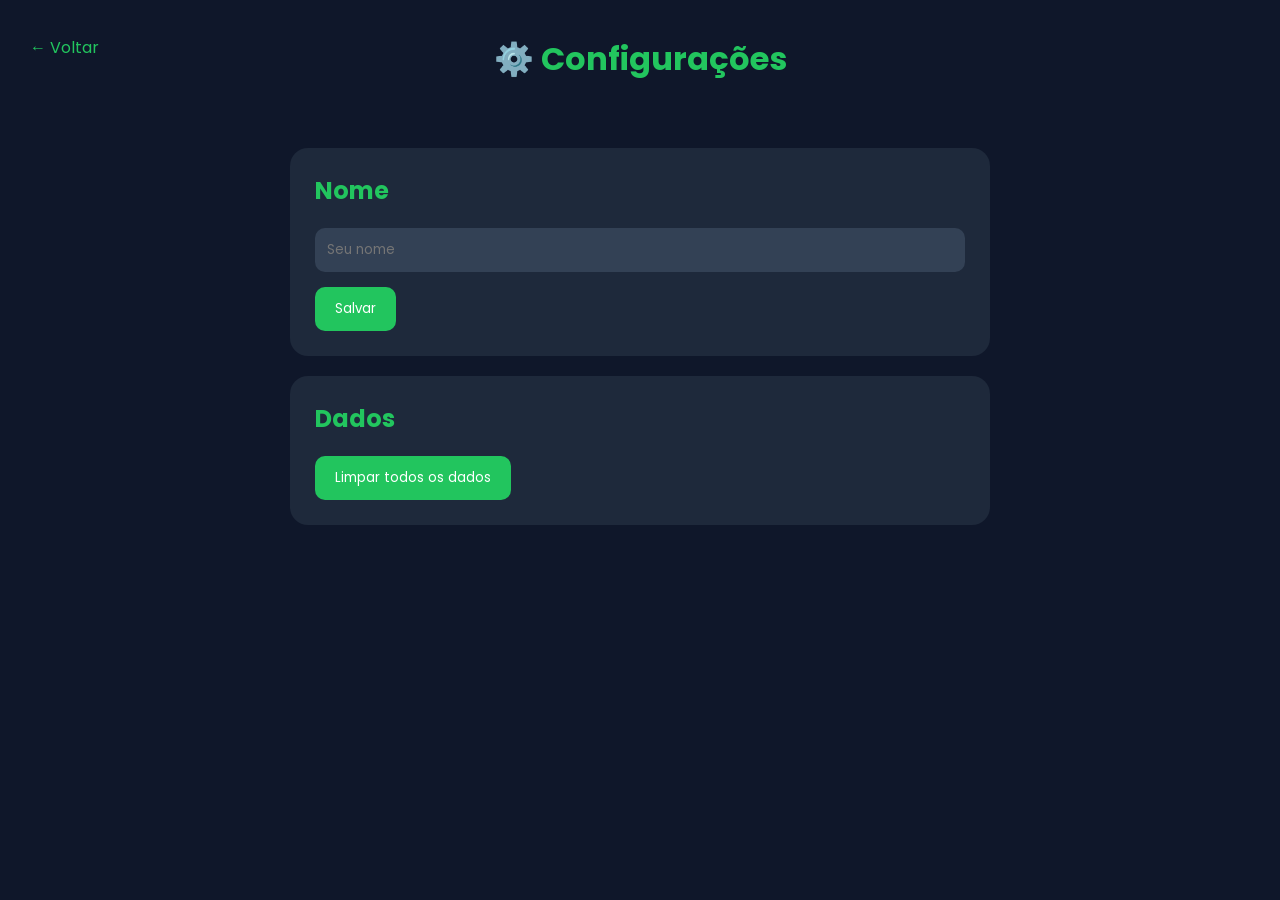
==== configuracoes.html @ 71b38c9f "Add files via upload" ====
<!DOCTYPE html>
<html lang="pt-BR">

<head>

<meta charset="UTF-8">
<meta name="viewport" content="width=device-width, initial-scale=1.0">

<title>Configurações</title>

<link rel="stylesheet" href="configuracoes.css">

<link rel="preconnect" href="https://fonts.googleapis.com">

<link href="https://fonts.googleapis.com/css2?family=Poppins:wght@400;500;600&display=swap" rel="stylesheet">

</head>

<body>

<header>

<a href="index.html" class="voltar">← Voltar</a>

<h1>⚙️ Configurações</h1>

</header>

<main class="container">

<div class="card">

<h2>Nome</h2>

<input type="text" id="nome" placeholder="Seu nome">

<button id="salvarNome">
Salvar
</button>

</div>

<div class="card">

<h2>Dados</h2>

<button id="limpar">
Limpar todos os dados
</button>

</div>

</main>

<script src="storage.js"></script>
<script src="configuracoes.js"></script>

</body>
</html>
---- configuracoes.css ----
*{
    margin:0;
    padding:0;
    box-sizing:border-box;
    font-family:'Poppins',sans-serif;
}

body{

    background:#0f172a;

    color:white;

}

header{

    text-align:center;

    padding:35px;

    position:relative;

}

header h1{

    color:#22c55e;

}

.voltar{

    position:absolute;

    left:30px;

    top:35px;

    text-decoration:none;

    color:#22c55e;

}

.container{

    width:90%;

    max-width:700px;

    margin:30px auto;

}

.card{

    background:#1e293b;

    padding:25px;

    border-radius:18px;

    margin-bottom:20px;

}

.card h2{

    margin-bottom:20px;

    color:#22c55e;

}

input{

    width:100%;

    padding:12px;

    border:none;

    border-radius:10px;

    margin-bottom:15px;

    background:#334155;

    color:white;

}

button{

    background:#22c55e;

    color:white;

    border:none;

    padding:12px 20px;

    border-radius:10px;

    cursor:pointer;

}

button:hover{

    opacity:.9;

}
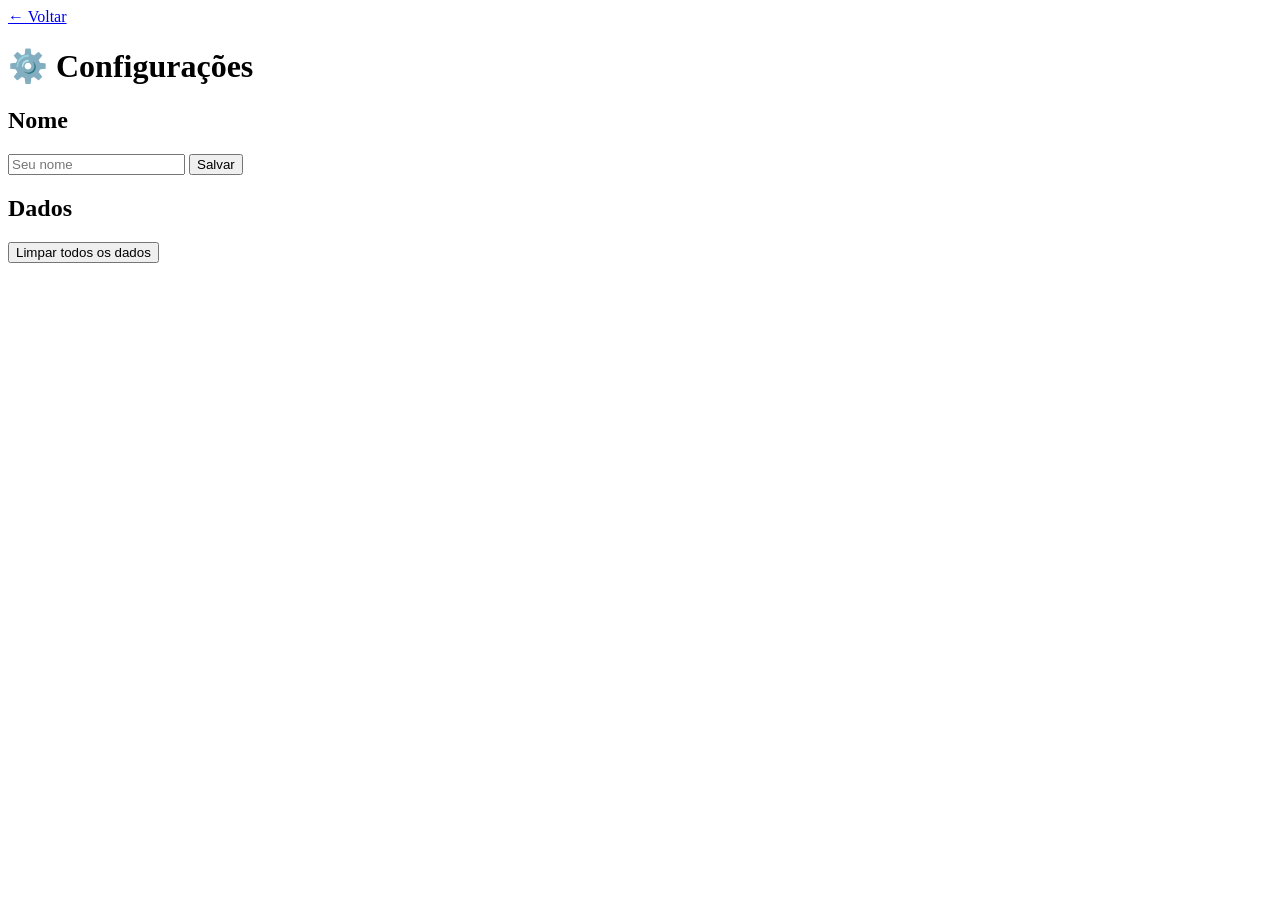
==== commit f80e379a: "Add files via upload" ====
--- a/configuracoes.html
+++ b/configuracoes.html
@@ -8,7 +8,7 @@
 
 <title>Configurações</title>
 
-<link rel="stylesheet" href="configuracoes.css">
+<link rel="stylesheet" href="css/configuracoes.css">
 
 <link rel="preconnect" href="https://fonts.googleapis.com">
 
@@ -52,8 +52,9 @@
 
 </main>
 
-<script src="storage.js"></script>
-<script src="configuracoes.js"></script>
+<script src="js/storage.js"></script>
+<script src="js/configuracoes.js"></script>
+
 
 </body>
 </html>
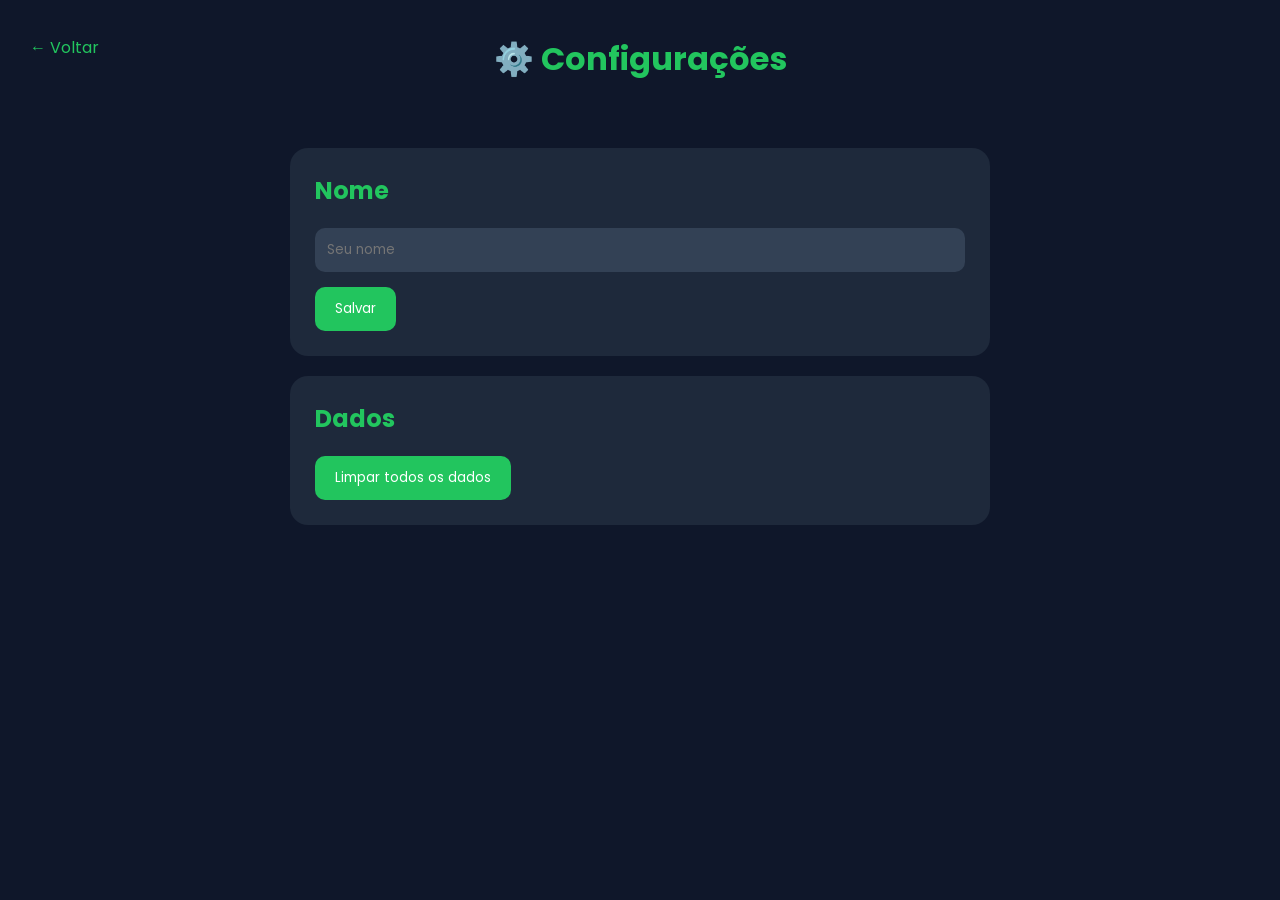
==== commit abda4c11: "Add files via upload" ====
--- a/configuracoes.html
+++ b/configuracoes.html
@@ -8,7 +8,7 @@
 
 <title>Configurações</title>
 
-<link rel="stylesheet" href="css/configuracoes.css">
+<link rel="stylesheet" href="configuracoes.css">
 
 <link rel="preconnect" href="https://fonts.googleapis.com">
 
@@ -52,8 +52,8 @@
 
 </main>
 
-<script src="js/storage.js"></script>
-<script src="js/configuracoes.js"></script>
+<script src="storage.js"></script>
+<script src="configuracoes.js"></script>
 
 
 </body>
--- a/configuracoes.css
+++ b/configuracoes.css
@@ -0,0 +1,114 @@
+*{
+    margin:0;
+    padding:0;
+    box-sizing:border-box;
+    font-family:'Poppins',sans-serif;
+}
+
+body{
+
+    background:#0f172a;
+
+    color:white;
+
+}
+
+header{
+
+    text-align:center;
+
+    padding:35px;
+
+    position:relative;
+
+}
+
+header h1{
+
+    color:#22c55e;
+
+}
+
+.voltar{
+
+    position:absolute;
+
+    left:30px;
+
+    top:35px;
+
+    text-decoration:none;
+
+    color:#22c55e;
+
+}
+
+.container{
+
+    width:90%;
+
+    max-width:700px;
+
+    margin:30px auto;
+
+}
+
+.card{
+
+    background:#1e293b;
+
+    padding:25px;
+
+    border-radius:18px;
+
+    margin-bottom:20px;
+
+}
+
+.card h2{
+
+    margin-bottom:20px;
+
+    color:#22c55e;
+
+}
+
+input{
+
+    width:100%;
+
+    padding:12px;
+
+    border:none;
+
+    border-radius:10px;
+
+    margin-bottom:15px;
+
+    background:#334155;
+
+    color:white;
+
+}
+
+button{
+
+    background:#22c55e;
+
+    color:white;
+
+    border:none;
+
+    padding:12px 20px;
+
+    border-radius:10px;
+
+    cursor:pointer;
+
+}
+
+button:hover{
+
+    opacity:.9;
+
+}
